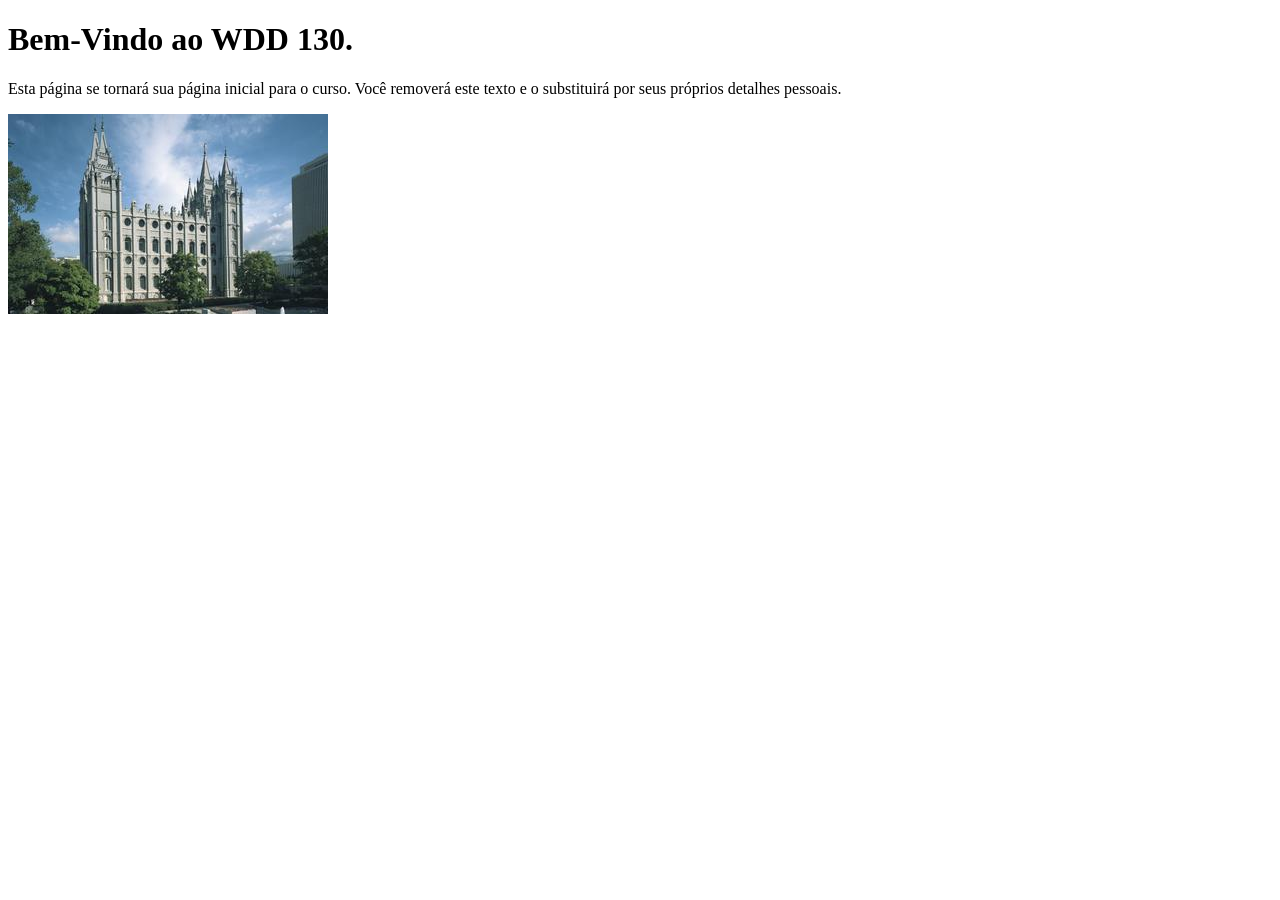
==== index.html @ 899ff361 "Initial commit" ====
<!DOCTYPE html>
<html lang="pt-br">
<head>
    <meta charset="UTF-8">
    <meta name="viewport" content="width=device-width, initial-scale=1.0">
    <title>WDD 130 | Página Inicial</title>
</head>
<body>
    <h1>Bem-Vindo ao WDD 130.</h1>
    <p>Esta página se tornará sua página inicial para o curso. Você removerá este texto e o substituirá por seus próprios detalhes pessoais.</p>

    <img src="imagens/templo-lago-salgado.jpg" alt="O Templo de Lago Salgado.">
</body>
</html>
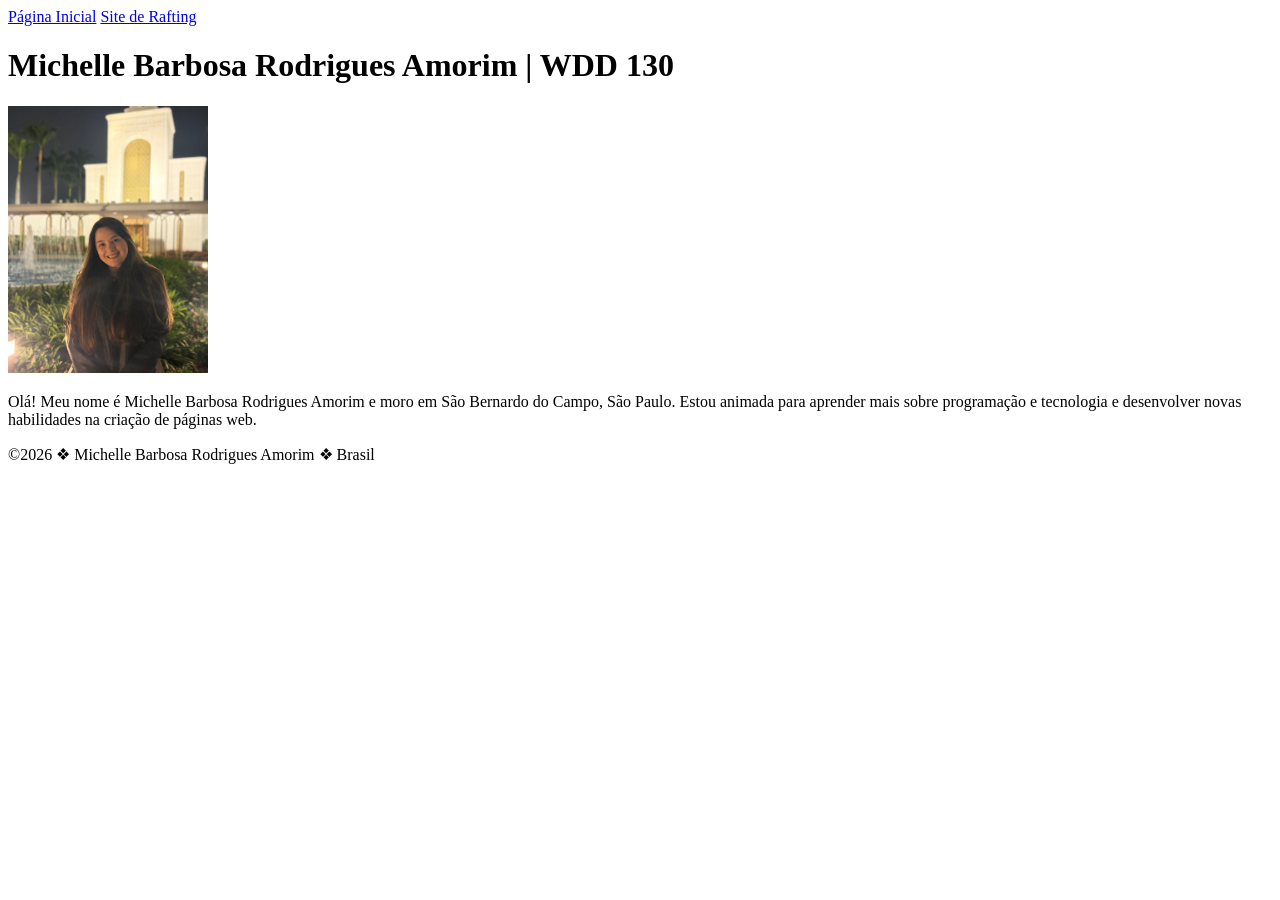
==== commit bbe33135: "Página Inicial do Estudante" ====
--- a/index.html
+++ b/index.html
@@ -1,14 +1,34 @@
 <!DOCTYPE html>
-<html lang="pt-br">
+<html lang="pt-BR">
+
 <head>
-    <meta charset="UTF-8">
-    <meta name="viewport" content="width=device-width, initial-scale=1.0">
-    <title>WDD 130 | Página Inicial</title>
+    <meta charset="utf-8">
+    <meta name="viewport" content="width=device-width,initial-scale=1.0">
+    <title>Michelle Barbosa Rodrigues Amorim | WDD 130</title>
 </head>
+
 <body>
-    <h1>Bem-Vindo ao WDD 130.</h1>
-    <p>Esta página se tornará sua página inicial para o curso. Você removerá este texto e o substituirá por seus próprios detalhes pessoais.</p>
+    <header>
+        <nav>
+            <a href="#">Página Inicial</a>
+            <a href="wwr/">Site de Rafting</a>
+        </nav>
+    </header>
 
-    <img src="imagens/templo-lago-salgado.jpg" alt="O Templo de Lago Salgado.">
+    <main>
+        <h1>Michelle Barbosa Rodrigues Amorim | WDD 130</h1>
+        <img src="imagens/perfil.jpg" alt="Foto de Perfil Michelle Amorim" width="200">
+        <p>
+            Olá! Meu nome é Michelle Barbosa Rodrigues Amorim e moro em São Bernardo do Campo, São
+            Paulo.
+            Estou animada para aprender mais sobre programação e tecnologia e
+            desenvolver novas habilidades na criação de páginas web.
+        </p>
+    </main>
+
+    <footer>
+        <p>&copy;2026 ❖ Michelle Barbosa Rodrigues Amorim ❖ Brasil</p>
+    </footer>
 </body>
+
 </html>
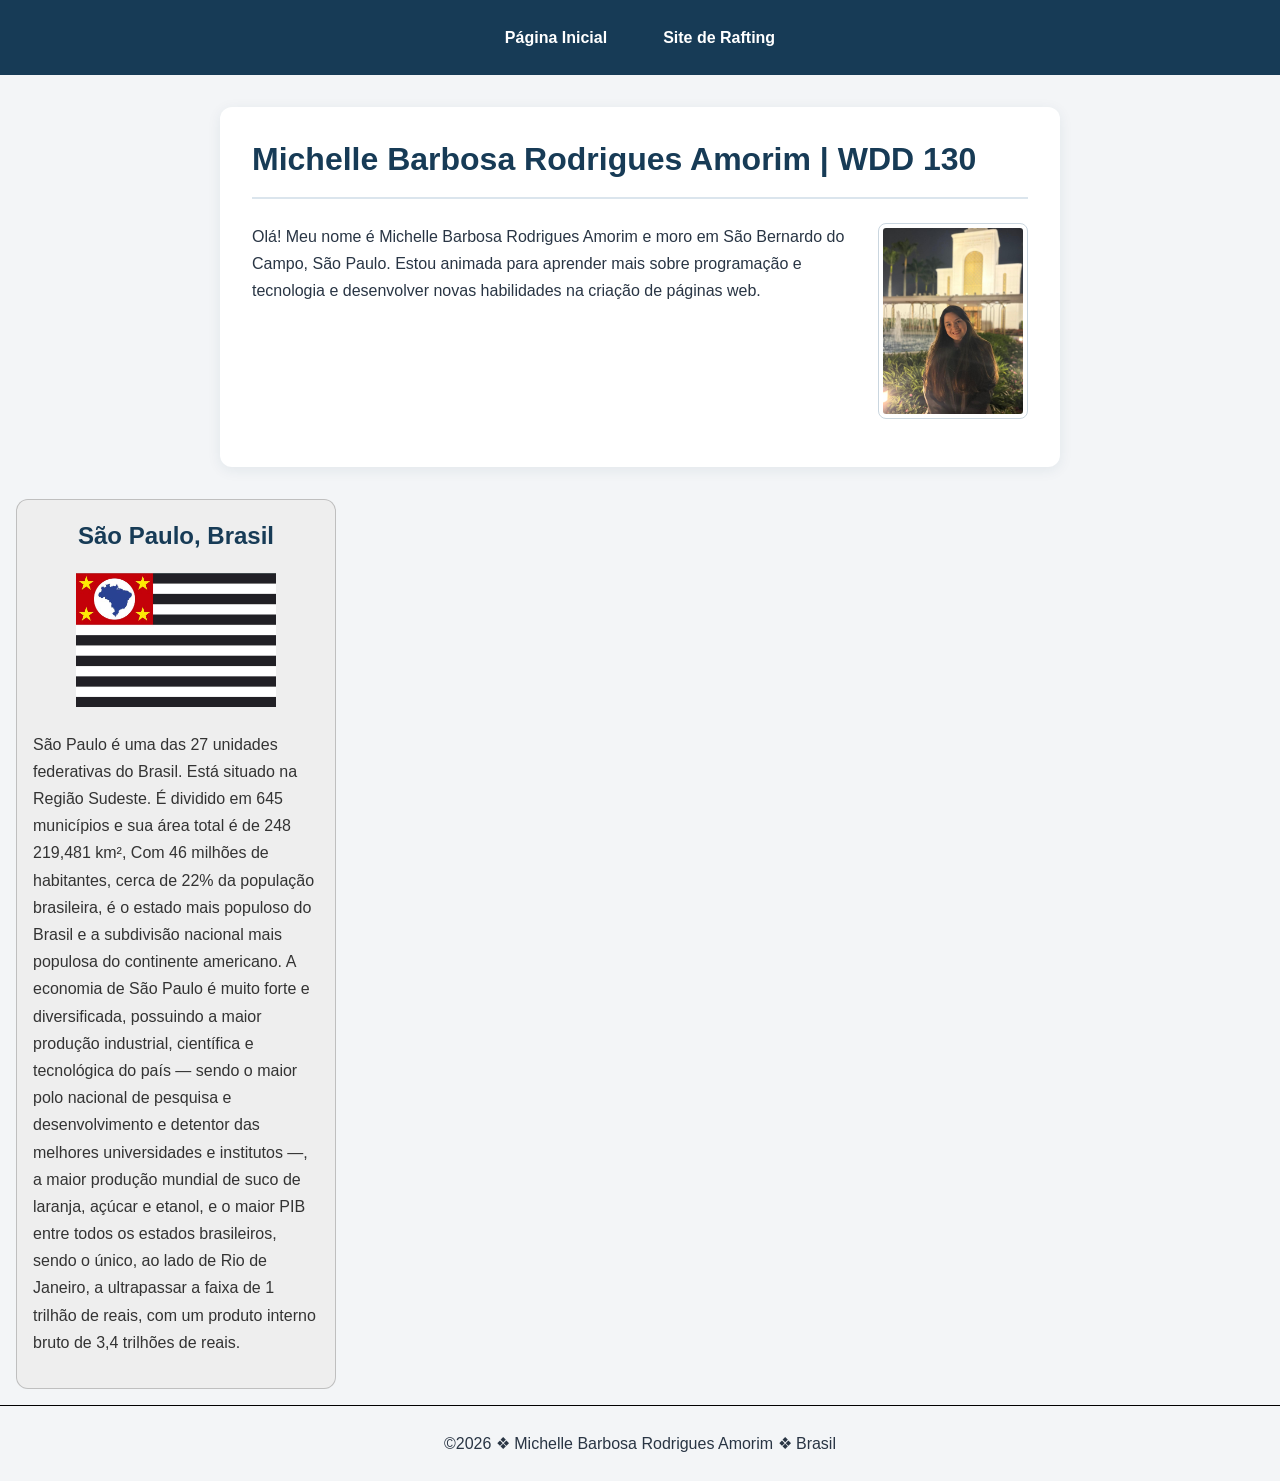
==== commit 886d66ea: "S02 Tarefa: Melhoria da Página Inicial" ====
--- a/index.html
+++ b/index.html
@@ -5,14 +5,18 @@
     <meta charset="utf-8">
     <meta name="viewport" content="width=device-width,initial-scale=1.0">
     <title>Michelle Barbosa Rodrigues Amorim | WDD 130</title>
+    <link rel="stylesheet" href="estilos/estilos.css">
+    <meta name="description"
+      content="Página inicial de Michelle Amorim, estudante do curso WDD 130, criada para apresentar meus projetos, atividades e aprendizado em desenvolvimento web.">
+    <meta name="author" content="Michelle Amorim">
 </head>
 
 <body>
     <header>
-        <nav>
-            <a href="#">Página Inicial</a>
-            <a href="wwr/">Site de Rafting</a>
-        </nav>
+    <nav aria-label="Navegação principal">
+    <a href="#">Página Inicial</a>
+    <a href="wwr/">Site de Rafting</a>
+    </nav>
     </header>
 
     <main>
@@ -25,10 +29,34 @@
             desenvolver novas habilidades na criação de páginas web.
         </p>
     </main>
-
+    <aside>
+        <h2> São Paulo, Brasil</h2>
+        <img src="imagens/bandeira_estado_sao_paulo.JPG" alt="Bandeira Oficial Estado de São Paulo"
+          width="300">
+        <p>
+            São Paulo é uma das 27 unidades federativas do Brasil. Está situado na Região Sudeste.
+            É dividido em 645 municípios e sua área total é de 248 219,481 km², Com 46 milhões de
+            habitantes, cerca de 22% da população brasileira, é o estado mais populoso do
+            Brasil e a subdivisão nacional mais populosa do continente americano.
+            A economia de São Paulo é muito forte e diversificada, possuindo a maior produção
+            industrial,
+            científica e tecnológica do país — sendo o maior polo nacional de pesquisa e
+            desenvolvimento
+            e
+            detentor das melhores universidades e institutos —, a maior produção mundial de suco de
+            laranja,
+            açúcar e etanol, e o maior PIB entre todos os estados brasileiros, sendo o único, ao
+            lado de
+            Rio de
+            Janeiro, a ultrapassar a faixa de 1 trilhão de reais, com um produto interno bruto de
+            3,4
+            trilhões
+            de reais.
+        </p>
+    </aside>
     <footer>
         <p>&copy;2026 ❖ Michelle Barbosa Rodrigues Amorim ❖ Brasil</p>
     </footer>
-</body>
+    </body>
 
-</html>+</html>
--- a/estilos/estilos.css
+++ b/estilos/estilos.css
@@ -0,0 +1,132 @@
+* {
+    box-sizing: border-box;
+}
+
+body {
+    margin: 0;
+    background-color: #f3f5f7;
+    color: #293544;
+    font-family: Arial, Helvetica, sans-serif;
+    line-height: 1.7;
+}
+
+header {
+    background-color: #173b56;
+}
+
+nav {
+    display: flex;
+    flex-wrap: wrap;
+    justify-content: center;
+    gap: 0.5rem 2rem;
+    max-width: 840px;
+    margin: 0 auto;
+    padding: 1rem;
+}
+
+nav a {
+    padding: 0.5rem 0.75rem;
+    border-radius: 0.25rem;
+    color: #fff;
+    font-weight: bold;
+    text-decoration: none;
+}
+
+nav a:hover {
+    background-color: #2b526f;
+    text-decoration: underline;
+}
+
+nav a:focus-visible {
+    outline: 3px solid #ffdc89;
+    outline-offset: 3px;
+}
+
+main {
+    display: flow-root;
+    max-width: 840px;
+    margin: 2rem auto;
+    padding: 2rem;
+    border-radius: 0.75rem;
+    background-color: #fff;
+    box-shadow: 0 3px 14px rgb(23 59 86 / 0.08);
+}
+
+h1 {
+    margin: 0 0 1.5rem;
+    padding-bottom: 1rem;
+    border-bottom: 2px solid #dbe5ed;
+    color: #173b56;
+    font-size: clamp(1.5rem, 4vw, 2rem);
+    line-height: 1.3;
+}
+
+main img {
+    float: right;
+    width: 150px;
+    max-width: 100%;
+    height: auto;
+    margin: 0 0 1rem 1.5rem;
+    padding: 0.25rem;
+    border: 1px solid #cad6df;
+    border-radius: 0.5rem;
+}
+
+p {
+    padding: 0;
+}
+
+aside {
+    width: 20rem;
+    max-width: calc(100% - 2rem);
+    margin: 1rem;
+    border: 1px solid rgb(0 0 0 / 0.2);
+    padding: 1rem;
+    border-radius: 0.75rem;
+    background-color: #eee;
+    color: #333;
+    text-align: center;
+}
+
+h2 {
+    margin: 0 0 1rem;
+    color: #173b56;
+    font-size: 1.5rem;
+}
+
+aside img {
+    display: block;
+    width: 200px;
+    max-width: 100%;
+    height: auto;
+    margin: 0 auto 1.5rem;
+}
+
+aside p {
+    text-align: left;
+}
+
+footer {
+    margin-top: 15px;
+    padding: 1.5rem 1rem;
+    border-top: 1px solid #000;
+    text-align: center;
+}
+
+footer p {
+    margin: 0;
+}
+
+@media (max-width: 600px) {
+    main {
+        margin: 1rem;
+        padding: 1.25rem;
+    }
+
+    main img {
+        float: none;
+        display: block;
+        margin: 0 auto 1.5rem;
+    }
+
+}
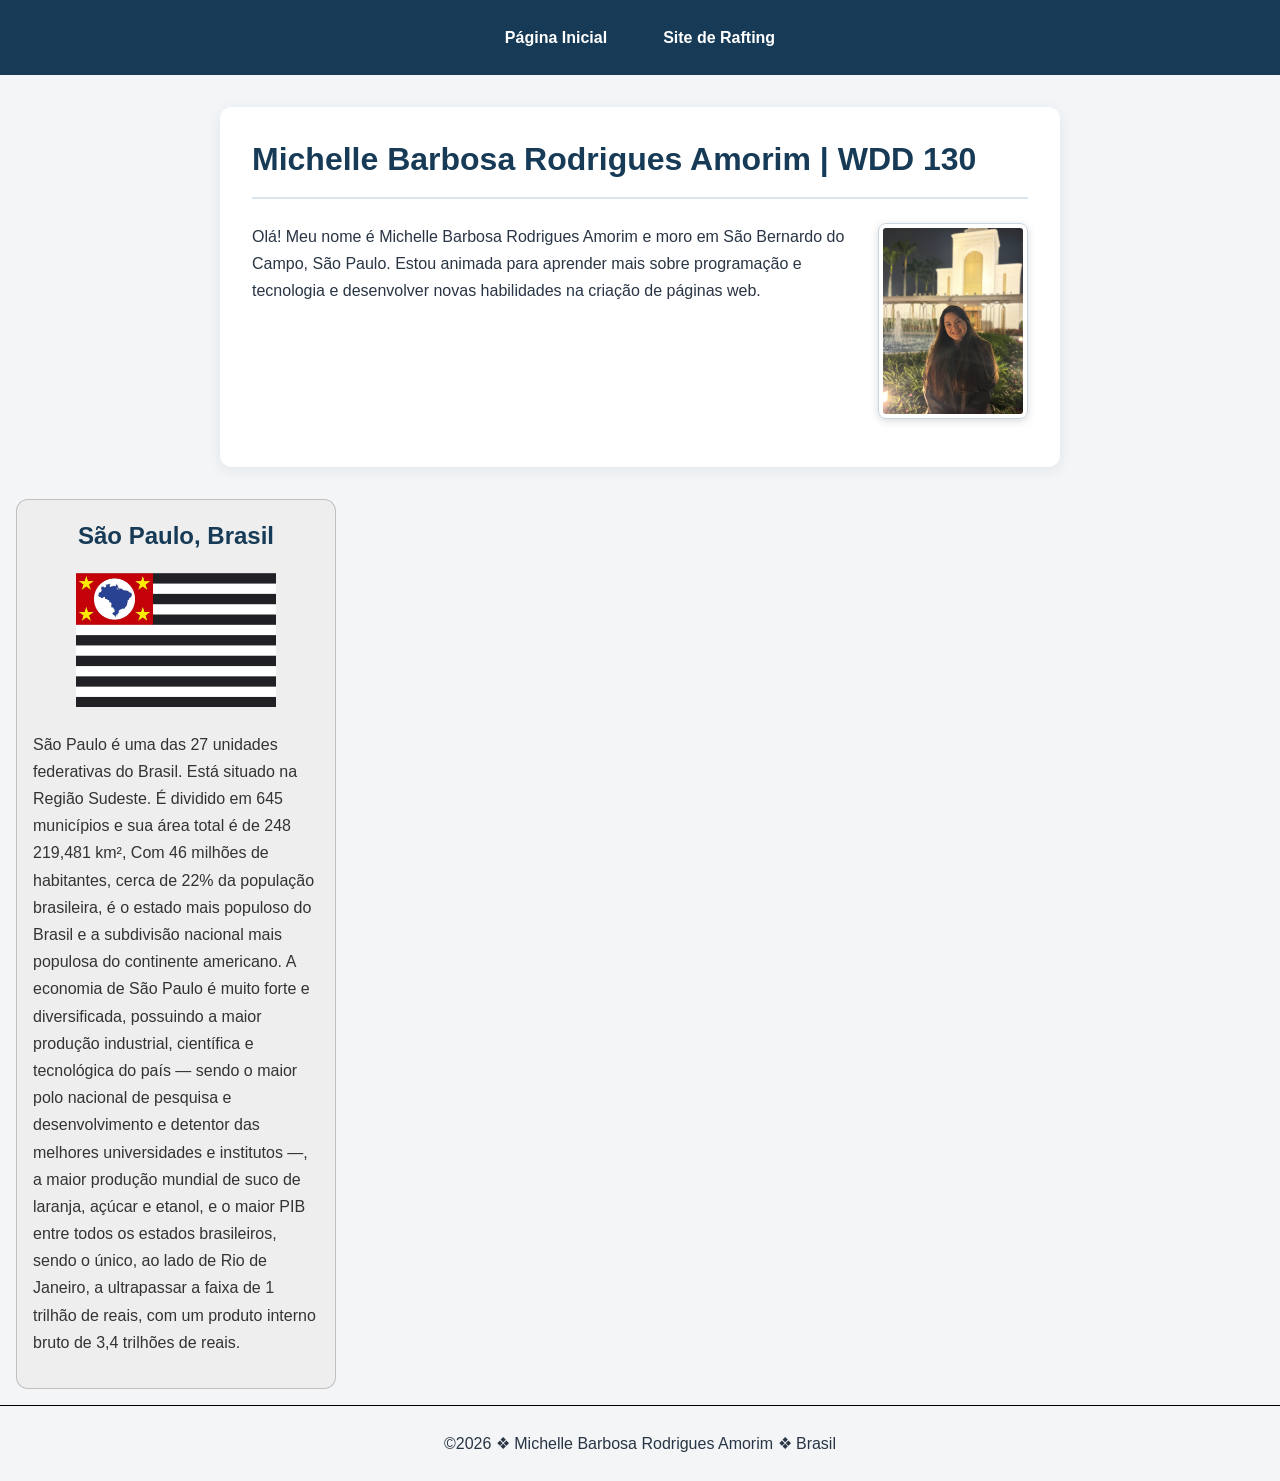
==== commit b70affc2: "fix" ====
--- a/index.html
+++ b/index.html
@@ -2,26 +2,26 @@
 <html lang="pt-BR">
 
 <head>
-    <meta charset="utf-8">
-    <meta name="viewport" content="width=device-width,initial-scale=1.0">
+    <meta charset="UTF-8">
+    <meta name="viewport" content="width=device-width, initial-scale=1.0">
     <title>Michelle Barbosa Rodrigues Amorim | WDD 130</title>
     <link rel="stylesheet" href="estilos/estilos.css">
     <meta name="description"
-      content="Página inicial de Michelle Amorim, estudante do curso WDD 130, criada para apresentar meus projetos, atividades e aprendizado em desenvolvimento web.">
-    <meta name="author" content="Michelle Amorim">
+        content="Página pessoal de Michelle Barbosa Rodrigues Amorim no curso WDD 130, com projetos, atividades e aprendizado em desenvolvimento web.">
+    <meta name="author" content="Michelle Barbosa Rodrigues Amorim">
 </head>
 
 <body>
     <header>
-    <nav aria-label="Navegação principal">
-    <a href="#">Página Inicial</a>
-    <a href="wwr/">Site de Rafting</a>
-    </nav>
+        <nav aria-label="Navegação principal">
+            <a href="#">Página Inicial</a>
+            <a href="wwr/">Site de Rafting</a>
+        </nav>
     </header>
 
     <main>
         <h1>Michelle Barbosa Rodrigues Amorim | WDD 130</h1>
-        <img src="imagens/perfil.jpg" alt="Foto de Perfil Michelle Amorim" width="200">
+        <img src="imagens/perfil.jpg" alt="Foto de Perfil Michelle Amorim" width="150">
         <p>
             Olá! Meu nome é Michelle Barbosa Rodrigues Amorim e moro em São Bernardo do Campo, São
             Paulo.
@@ -30,9 +30,9 @@
         </p>
     </main>
     <aside>
-        <h2> São Paulo, Brasil</h2>
-        <img src="imagens/bandeira_estado_sao_paulo.JPG" alt="Bandeira Oficial Estado de São Paulo"
-          width="300">
+        <h2>São Paulo, Brasil</h2>
+        <img src="imagens/bandeira-estado-sao-paulo.jpg" alt="Bandeira oficial do estado de São Paulo"
+            width="200">
         <p>
             São Paulo é uma das 27 unidades federativas do Brasil. Está situado na Região Sudeste.
             É dividido em 645 municípios e sua área total é de 248 219,481 km², Com 46 milhões de
@@ -57,6 +57,6 @@
     <footer>
         <p>&copy;2026 ❖ Michelle Barbosa Rodrigues Amorim ❖ Brasil</p>
     </footer>
-    </body>
+</body>
 
 </html>
--- a/estilos/estilos.css
+++ b/estilos/estilos.css
@@ -15,6 +15,7 @@
 }
 
 nav {
+    background-color: #173b56;
     display: flex;
     flex-wrap: wrap;
     justify-content: center;
@@ -25,6 +26,7 @@
 }
 
 nav a {
+    display: block;
     padding: 0.5rem 0.75rem;
     border-radius: 0.25rem;
     color: #fff;
@@ -70,6 +72,7 @@
     padding: 0.25rem;
     border: 1px solid #cad6df;
     border-radius: 0.5rem;
+    box-shadow: 0 2px 8px rgb(0 0 0 / 0.15);
 }
 
 p {
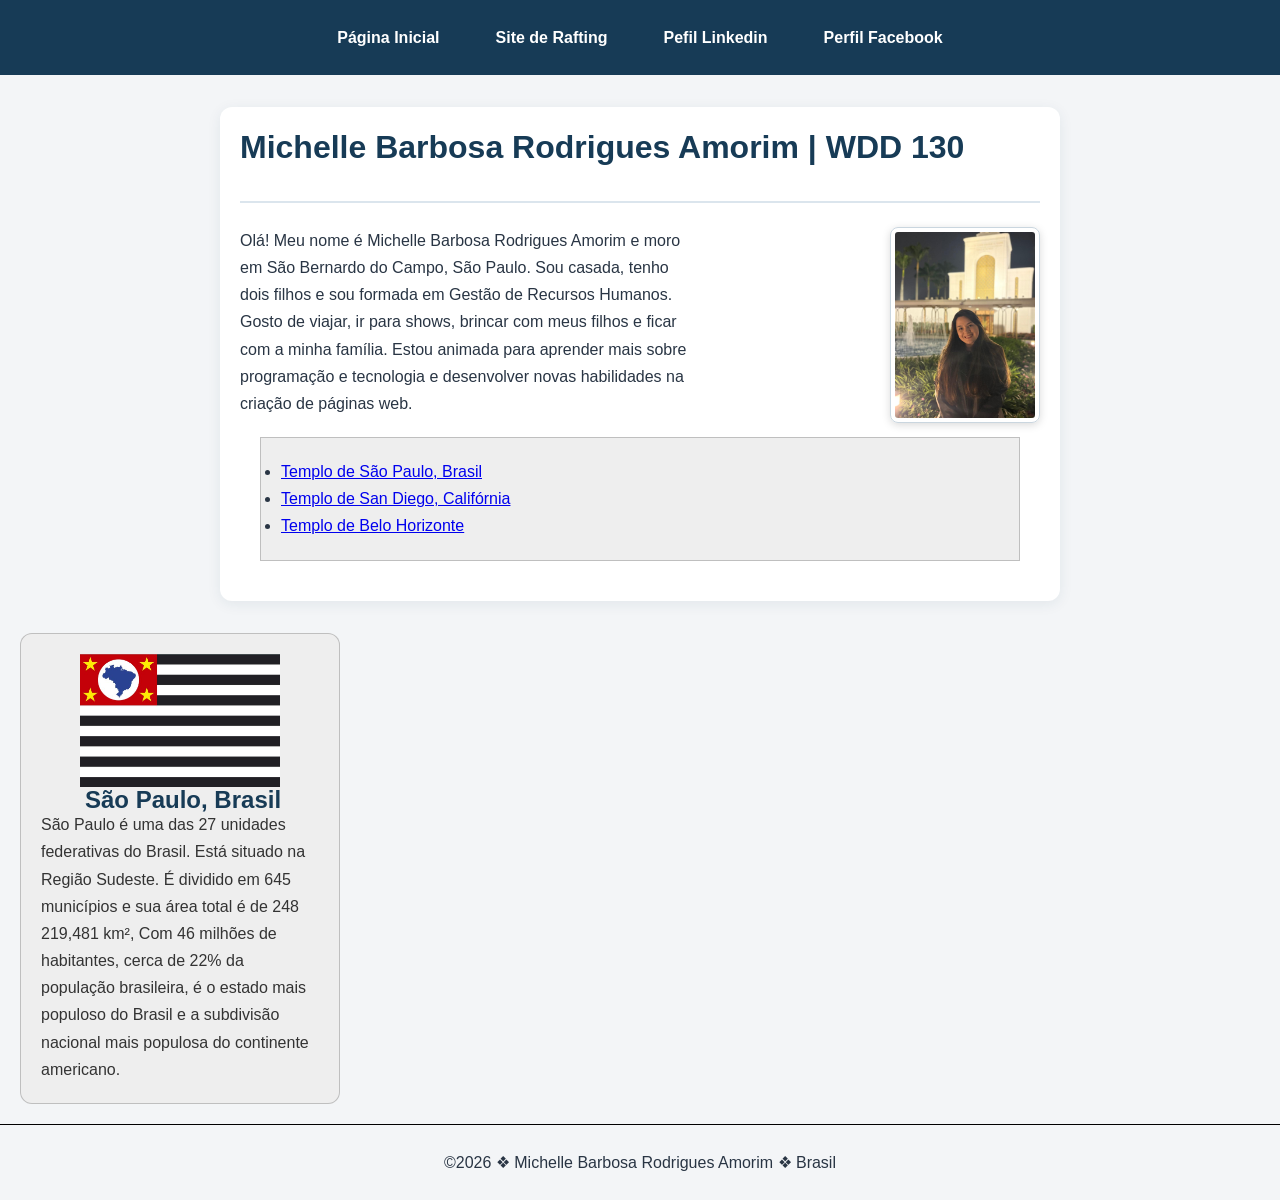
==== commit 4dd46026: "Atividade Guiada- Primeira Tentativa" ====
--- a/index.html
+++ b/index.html
@@ -1,3 +1,5 @@
+<!--Aperfeiçoar a minha página-->
+
 <!DOCTYPE html>
 <html lang="pt-BR">
 
@@ -16,20 +18,30 @@
         <nav aria-label="Navegação principal">
             <a href="#">Página Inicial</a>
             <a href="wwr/">Site de Rafting</a>
+            <a href="https://www.linkedin.com/in/michelle-barbosa-rodrigues-amorim-a232bb17/">Pefil Linkedin</a>
+            <a href="https://www.facebook.com/michelle.dantas.75/">Perfil Facebook</a>
         </nav>
     </header>
 
     <main>
-        <h1>Michelle Barbosa Rodrigues Amorim | WDD 130</h1>
+        <h1 class="identacao">Michelle Barbosa Rodrigues Amorim | WDD 130</h1>
         <img src="imagens/perfil.jpg" alt="Foto de Perfil Michelle Amorim" width="150">
-        <p>
-            Olá! Meu nome é Michelle Barbosa Rodrigues Amorim e moro em São Bernardo do Campo, São
-            Paulo.
+        <p class="identacao"></p>Olá! Meu nome é Michelle Barbosa Rodrigues Amorim e moro em São Bernardo do Campo, São
+            Paulo. Sou casada, tenho dois filhos e sou formada em Gestão de Recursos Humanos. 
+            Gosto de viajar, ir para shows, brincar com meus filhos e ficar com a minha família.
             Estou animada para aprender mais sobre programação e tecnologia e
             desenvolver novas habilidades na criação de páginas web.
         </p>
+
+        <ul class="caixa identacao">
+        <li><a href="https://www.churchofjesuschrist.org/temples/details/sao-paulo-brazil-temple?lang=por"target="_blank">Templo de São Paulo, Brasil</a></li>
+
+            <li><a href="https://www.churchofjesuschrist.org/temples/details/san-diego-california-temple?lang=por"target="_blank">Templo de San Diego, Califórnia</a></li>
+
+            <li><a href="https://www.churchofjesuschrist.org/temples/details/belo-horizonte-brazil-temple?lang=por"target="_blank">Templo de Belo Horizonte</a></li>
+        </ul>
     </main>
-    <aside>
+    <aside class="caixa">
         <h2>São Paulo, Brasil</h2>
         <img src="imagens/bandeira-estado-sao-paulo.jpg" alt="Bandeira oficial do estado de São Paulo"
             width="200">
@@ -38,20 +50,7 @@
             É dividido em 645 municípios e sua área total é de 248 219,481 km², Com 46 milhões de
             habitantes, cerca de 22% da população brasileira, é o estado mais populoso do
             Brasil e a subdivisão nacional mais populosa do continente americano.
-            A economia de São Paulo é muito forte e diversificada, possuindo a maior produção
-            industrial,
-            científica e tecnológica do país — sendo o maior polo nacional de pesquisa e
-            desenvolvimento
-            e
-            detentor das melhores universidades e institutos —, a maior produção mundial de suco de
-            laranja,
-            açúcar e etanol, e o maior PIB entre todos os estados brasileiros, sendo o único, ao
-            lado de
-            Rio de
-            Janeiro, a ultrapassar a faixa de 1 trilhão de reais, com um produto interno bruto de
-            3,4
-            trilhões
-            de reais.
+        
         </p>
     </aside>
     <footer>
--- a/estilos/estilos.css
+++ b/estilos/estilos.css
@@ -1,3 +1,8 @@
+* { 
+margin: 0;
+padding: 0;
+}
+
 * {
     box-sizing: border-box;
 }
@@ -45,10 +50,11 @@
 }
 
 main {
+    float: none;
     display: flow-root;
     max-width: 840px;
     margin: 2rem auto;
-    padding: 2rem;
+    padding: 1.25rem;
     border-radius: 0.75rem;
     background-color: #fff;
     box-shadow: 0 3px 14px rgb(23 59 86 / 0.08);
@@ -56,11 +62,12 @@
 
 h1 {
     margin: 0 0 1.5rem;
-    padding-bottom: 1rem;
+    padding-bottom: 2rem;
     border-bottom: 2px solid #dbe5ed;
     color: #173b56;
     font-size: clamp(1.5rem, 4vw, 2rem);
     line-height: 1.3;
+
 }
 
 main img {
@@ -68,11 +75,12 @@
     width: 150px;
     max-width: 100%;
     height: auto;
-    margin: 0 0 1rem 1.5rem;
+    margin-left: 200px;
     padding: 0.25rem;
     border: 1px solid #cad6df;
     border-radius: 0.5rem;
     box-shadow: 0 2px 8px rgb(0 0 0 / 0.15);
+    position: right absolute
 }
 
 p {
@@ -90,7 +98,7 @@
     color: #333;
     text-align: center;
 }
-
+/* Bandeira São Paulo ok, organizar box e caracteres */
 h2 {
     margin: 0 0 1rem;
     color: #173b56;
@@ -107,6 +115,13 @@
 
 aside p {
     text-align: left;
+    
+}
+
+aside h2 {
+    position: absolute;
+    top: 780px;
+    left: 85px;
 }
 
 footer {
@@ -133,3 +148,21 @@
     }
 
 }
+
+/* Seletores de Classes */
+
+.caixa {
+     
+    border: 1px solid rgb(0 0 0 / 0.2);
+    padding: 1.25rem;
+    margin: 1.25rem;
+    background-color: #eee; 
+    text-align: auto
+  
+}
+
+ul class {
+    text-align: left;
+    padding: 1.5rem 1 rem;
+    margin: 0 0 1.5rem;
+}
